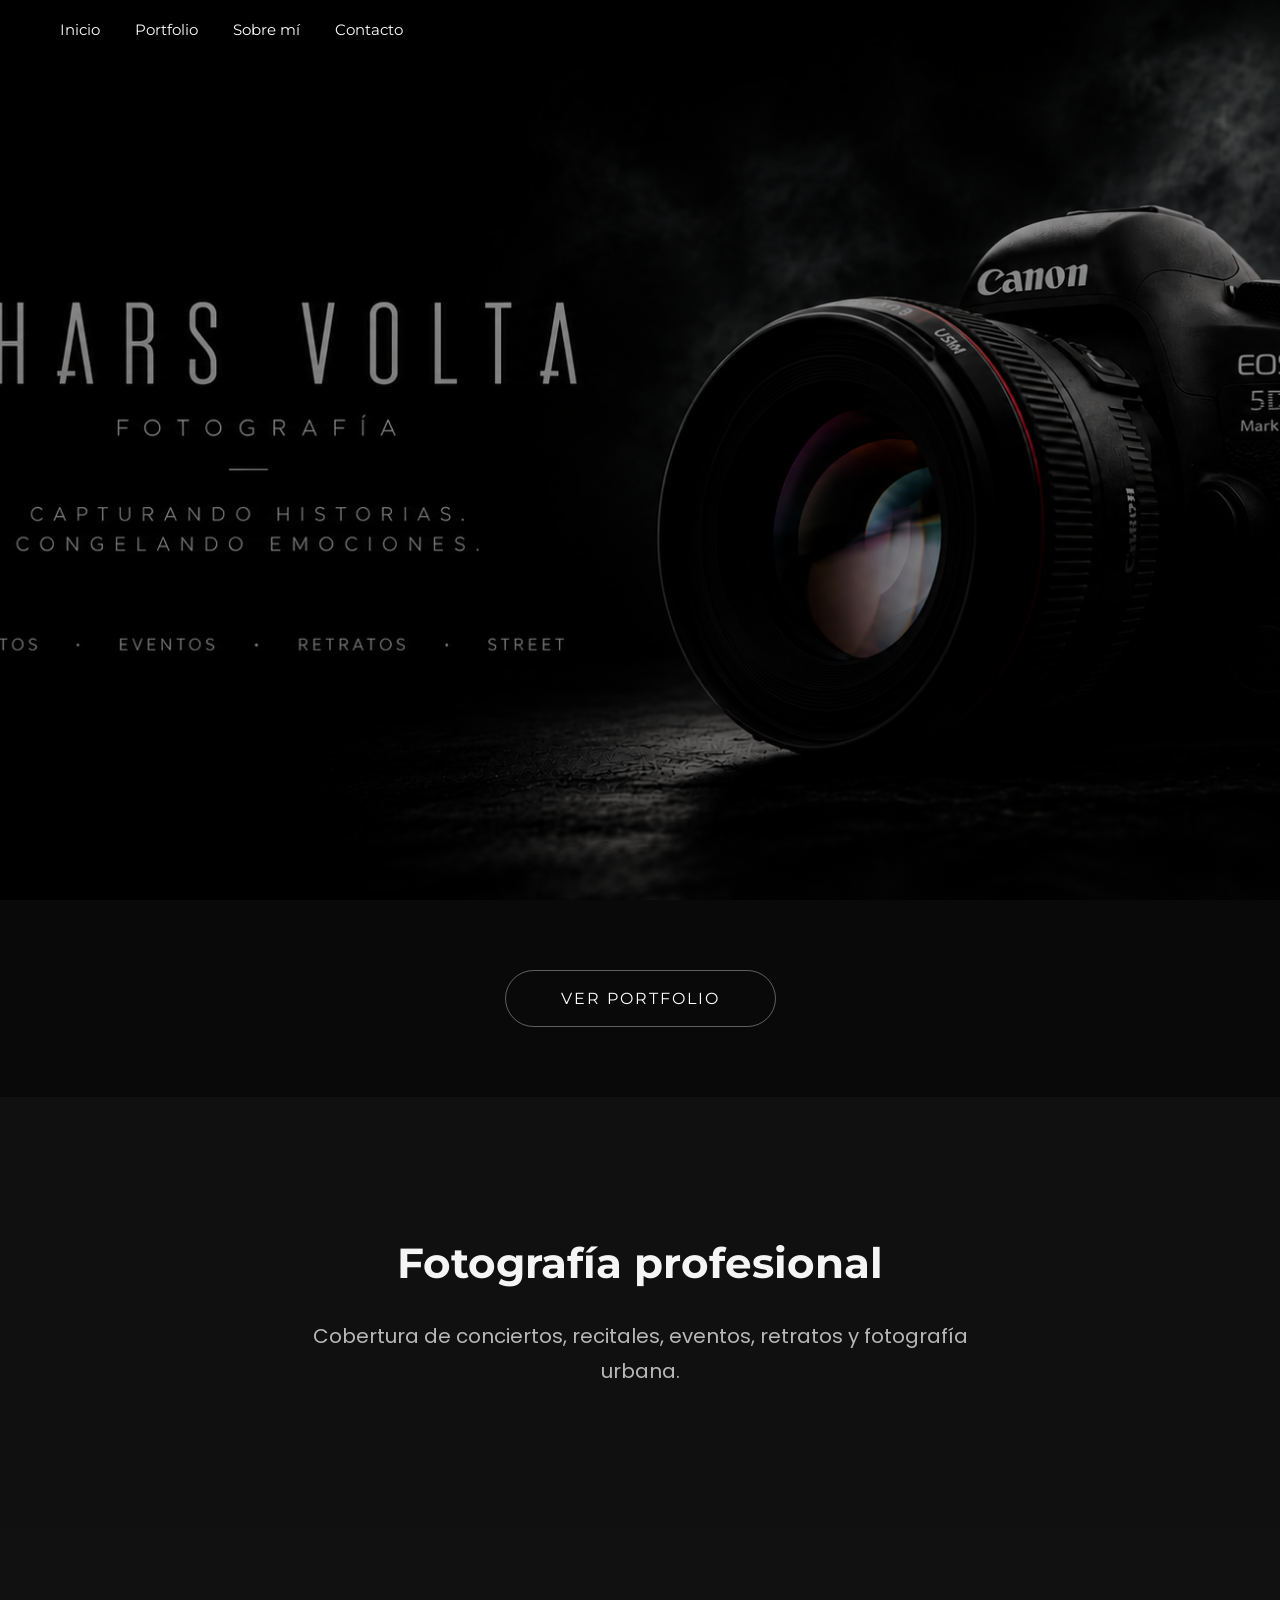
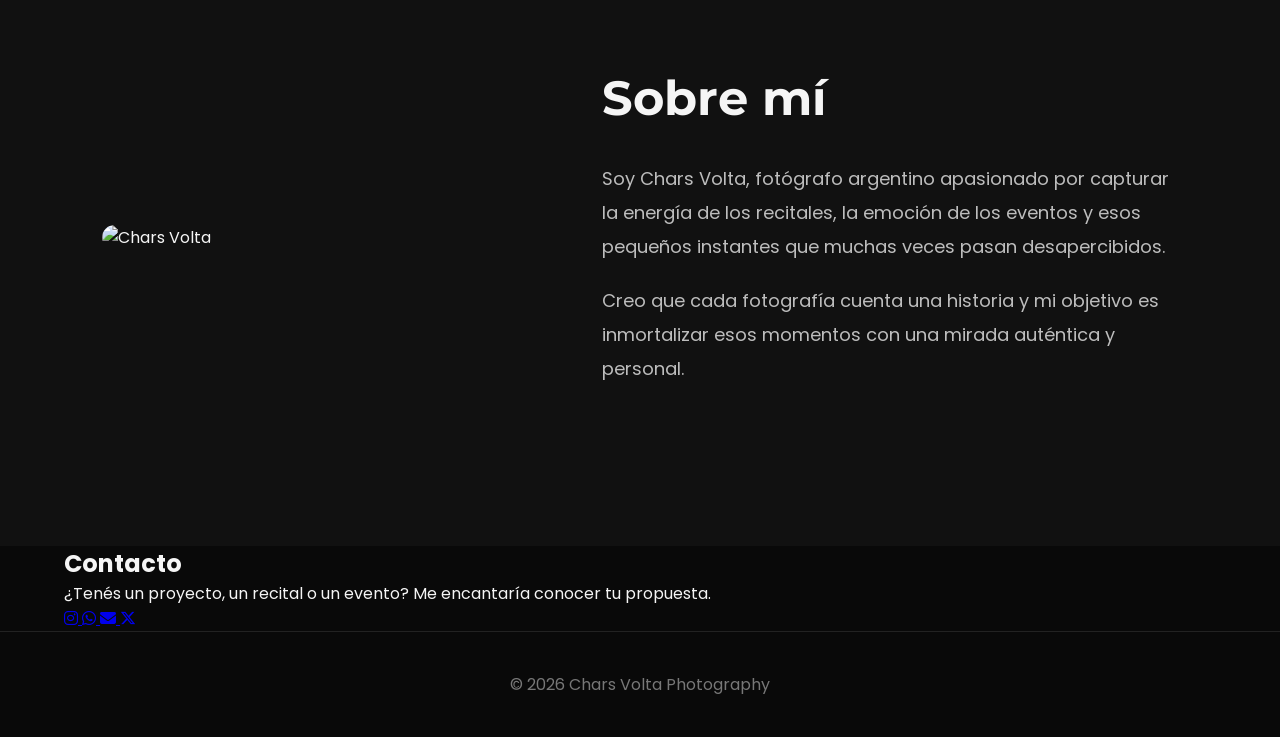
==== index.html @ de55bb03 "vsdvc" ====
<!DOCTYPE html>
<html lang="es">
<head>
    <meta charset="UTF-8">
    <meta name="viewport" content="width=device-width, initial-scale=1.0">

    <title>Chars Volta | Fotografía</title>

    <link rel="icon" type="image/png" href="imagenes/logo2.png">

    <link rel="stylesheet" href="css/style.css">
    <link rel="stylesheet" href="css/responsive.css">
    
    <link rel="preconnect" href="https://fonts.googleapis.com">
    <link rel="preconnect" href="https://fonts.gstatic.com" crossorigin>
    <link rel="stylesheet" href="https://cdnjs.cloudflare.com/ajax/libs/font-awesome/6.7.2/css/all.min.css">
    
    <link href="https://fonts.googleapis.com/css2?family=Montserrat:wght@300;500;700&family=Poppins:wght@300;400;500&display=swap" rel="stylesheet">
</head>

<body>
<header>
    <!--
    <div class="logo">
        <img src="imagenes/logo.png" alt="Chars Volta">
    </div>
    -->

    <nav>
    <a href="#">Inicio</a>
    <a href="portfolio.html">Portfolio</a>
    <a href="#sobre-mi">Sobre mí</a>
    <a href="#contacto">Contacto</a>
    </nav>

</header>

<section class="hero">
    <div class="overlay"></div>
    <div class="hero-content">
    </div>
</section>

<section class="hero-action">
    <a href="portfolio.html" class="btn">
        Ver Portfolio
    </a>
</section>

<section class="intro">
    <div class="container">
        <h2>Fotografía profesional</h2>
        <p>
            Cobertura de conciertos, recitales, eventos, retratos y fotografía urbana.
        </p>
    </div>
</section>

<section id="sobre-mi" class="about">
    <div class="about-container">
        <div class="about-photo">
            <img src="imagenes/sobre-mi.jpg" alt="Chars Volta">
        </div>
        <div class="about-info">
            <h2>Sobre mí</h2>
            <p>
                Soy Chars Volta, fotógrafo argentino apasionado por capturar la energía de los recitales, la emoción de los eventos y esos pequeños instantes que muchas veces pasan desapercibidos.
            </p>
            <p>
                Creo que cada fotografía cuenta una historia y mi objetivo es inmortalizar esos momentos con una mirada auténtica y personal.
            </p>
        </div>
    </div>
</section>

    <!--
<section class="gear">
<h2>Mi Equipo</h2>
<div class="gear-grid">
<div>
<h3>Cámara</h3>
<p>Canon EOS Rebel T7i</p>
</div>
<div>
<h3>Lentes</h3>
<p>18-55 STM</p>
<p>70-300 IS</p>
</div>
<div>
<h3>Software</h3>
<p>Adobe Lightroom</p>
<p>Adobe Photoshop</p>
</div>
</div>
</section>
    -->

<section id="contacto" class="contacto">
    <div class="container">
        <h2>Contacto</h2>
        <p>
            ¿Tenés un proyecto, un recital o un evento?
            Me encantaría conocer tu propuesta.
        </p>
        <div class="social-links">
            <a href="https://instagram.com/charsvolta"
               target="_blank"
               aria-label="Instagram">
                <i class="fab fa-instagram"></i>
            </a>

            <a href="https://wa.me/54911XXXXXXXX"
               target="_blank"
               aria-label="WhatsApp">
                <i class="fab fa-whatsapp"></i>
            </a>

            <a href="mailto:contacto@charsvolta.com"
               aria-label="Correo">
                <i class="fa-solid fa-envelope"></i>
            </a>

            <a href="https://x.com/TUUSUARIO"
               target="_blank"
               aria-label="X">
                <i class="fa-brands fa-x-twitter"></i>
            </a>
        </div>
    </div>
</section>

<footer>
    <p>
        © 2026 Chars Volta Photography
    </p>
</footer>

<script src="js/main.js"></script>

</body>
</html>
---- css/style.css ----
*{
margin:0;
padding:0;
box-sizing:border-box;
}

:root{
--bg:#090909;
--bg2:#121212;

--text:#f5f5f5;
--gray:#9a9a9a;

--border:#232323;

--transition:.35s;

--max:1300px;
}

html{
scroll-behavior:smooth;
}

body{
background:var(--bg);
font-family:Poppins,sans-serif;
color:var(--text);
}

.container{
width:90%;
max-width:var(--max);
margin:auto;
}

header{
position:fixed;
top:0;
left:0;
width:100%;
display:flex;
justify-content:space-between;
align-items:center;
padding:20px 60px;
z-index:1000;
transition:.4s;
margin-top: 0px;
}

header.scrolled{
background:rgba(0,0,0,.85);
backdrop-filter:blur(12px);
}

.logo img{
height:55px;
}

nav{
display:flex;
gap:35px;
}

nav a{
color:white;
text-decoration:none;
font-size:15px;
transition:.3s;
font-family:Montserrat;
}

nav a:hover{
opacity:.6;
}

.hero{
    position: relative;
    width: 100%;
    height: 100vh;
    background-image: url("../imagenes/hero.png");
    background-size: cover;
    background-position: center center;
    background-repeat: no-repeat;
    display:flex;
    justify-content:center;
    align-items:center;
    overflow:hidden;
}

.overlay{
    position:absolute;
    inset:0;
    background:linear-gradient(
        rgba(0,0,0,.35),
        rgba(0,0,0,.55)
    );
}

.hero-content{
    position:relative;
    z-index:2;
    text-align:center;
    animation:fade 1.3s;
}

.hero-logo{
width:100%;
margin-bottom:30px;
}

.hero h1{
font-family:Montserrat;
font-size:65px;
letter-spacing:8px;
}

.hero h2{
margin-top:10px;
font-weight:300;
font-size:28px;
color:#bbb;
}

.hero p{
margin-top:35px;
line-height:35px;
font-size:20px;
color:#cfcfcf;
}

.scroll-indicator{
display:inline-flex;
justify-content:center;
align-items:center;
margin-top:70px;
text-decoration:none;
}

.scroll-indicator span{
width:22px;
height:22px;
border-bottom:2px solid white;
border-right:2px solid white;
transform:rotate(45deg);
animation:arrow 1.8s infinite;
display:block;
}

.btn{
    display:inline-flex;
    justify-content:center;
    align-items:center;
    padding:18px 55px;
    color:white;
    text-decoration:none;
    border:1px solid rgba(255,255,255,.35);
    border-radius:50px;
    font-family:Montserrat;
    letter-spacing:2px;
    text-transform:uppercase;
    transition:.35s;
    background:transparent;
}

.btn:hover{
background:white;
color:black;
}

.hero-action{
    display:flex;
    justify-content:center;
    align-items:center;
    background:#090909;
    padding:70px 0;
}

.intro{
padding:140px 0;
text-align:center;
background:#101010;
}

.intro h2{
font-size:42px;
font-family:Montserrat;
margin-bottom:30px;
}

.intro p{
color:#b8b8b8;
font-size:20px;
max-width:700px;
margin:auto;
line-height:35px;
}

footer{
padding:40px;
text-align:center;
border-top:1px solid #222;
color:#777;
}

/*
@keyframes arrow{
0%{
opacity:0;
transform:translateY(0) rotate(45deg);
}
50%{
opacity:1;
}
100%{
opacity:0;
transform:translateY(18px) rotate(45deg);
}
*/

@keyframes fade{

from{
opacity:0;
transform:translateY(50px);
}

to{
opacity:1;
transform:none;
}

}





/*--------------------------*/
/* PAGE TITLE */
/*--------------------------*/

.page-title{
padding-top:170px;
padding-bottom:80px;
text-align:center;
}

.page-title h1{
font-size:55px;
font-family:Montserrat;
letter-spacing:4px;
margin-bottom:20px;
}

.page-title p{
color:#999;
font-size:20px;
}


/*--------------------------*/
/* GRID */
/*--------------------------*/

.portfolio{
width:92%;
max-width:1500px;
margin:auto;
padding-bottom:120px;
}

#portfolio-grid{
display:grid;
grid-template-columns:repeat(auto-fit,minmax(360px,1fr));
gap:35px;
}

.evento{
text-decoration:none;
color:white;
background:#111;
border-radius:16px;
overflow:hidden;
transition:.4s;
border:1px solid #1d1d1d;
}

.evento:hover{
transform:translateY(-8px);
}

.imagen{
overflow:hidden;
height:300px;
}

.imagen img{
width:100%;
height:100%;
object-fit:cover;
transition:.6s;
}

.evento:hover img{
transform:scale(1.08);
}

.info{
padding:28px;
}

.info h2{
font-family:Montserrat;
margin-bottom:15px;
font-size:28px;
}

.info p{
color:#b5b5b5;
margin-bottom:8px;
}

.info span{
display:inline-block;
margin-top:20px;
font-size:14px;
letter-spacing:2px;
color:white;
border:1px solid #444;
padding:8px 18px;
border-radius:50px;
}


#heroEvento{
height:100vh;
display:flex;
align-items:center;
justify-content:center;
background-size:cover;
background-position:center;
text-align:center;
}

.heroEventoContenido h1{
font-size:70px;
font-family:Montserrat;
letter-spacing:6px;
}

.heroEventoContenido p{
margin-top:15px;
font-size:22px;
color:#d0d0d0;
}

.galeria{
width:95%;
max-width:1700px;
margin:100px auto;
}

#contenedorFotos{
columns:4 300px;
column-gap:18px;
}

.foto{
margin-bottom:18px;
break-inside:avoid;
overflow:hidden;
border-radius:12px;
}

.foto img{
width:100%;
display:block;
transition:.45s;
cursor:pointer;
}

.foto img:hover{
transform:scale(1.03);
}

.about{
padding:140px 8%;
background:#111;
}

.about-container{
display:grid;
grid-template-columns:420px 1fr;
gap:80px;
align-items:center;
max-width:1400px;
margin:auto;
}

.about-photo img{
width:100%;
border-radius:18px;
}

.about-info h2{
font-size:48px;
font-family:Montserrat;
margin-bottom:35px;
}

.about-info p{
font-size:18px;
line-height:34px;
color:#bdbdbd;
margin-bottom:20px;
}
---- css/responsive.css ----
@media(max-width:900px){

header{
padding:20px;
flex-direction:column;
gap:20px;
}

.hero{
    background-image:url("../imagenes/hero2.png");
    background-position:center top;
}

.hero h1{
    font-size:42px;
}

.hero h2{
    font-size:20px;
}

.hero p{
    font-size:16px;
    line-height:30px;
    padding:0 25px;
}

.hero-logo{
width:100%;
}


nav{
gap:18px;
flex-wrap:wrap;
justify-content:center;
}

.intro{
padding:90px 20px;
}

.intro h2{
font-size:30px;
}

.intro p{
font-size:17px;
}

}
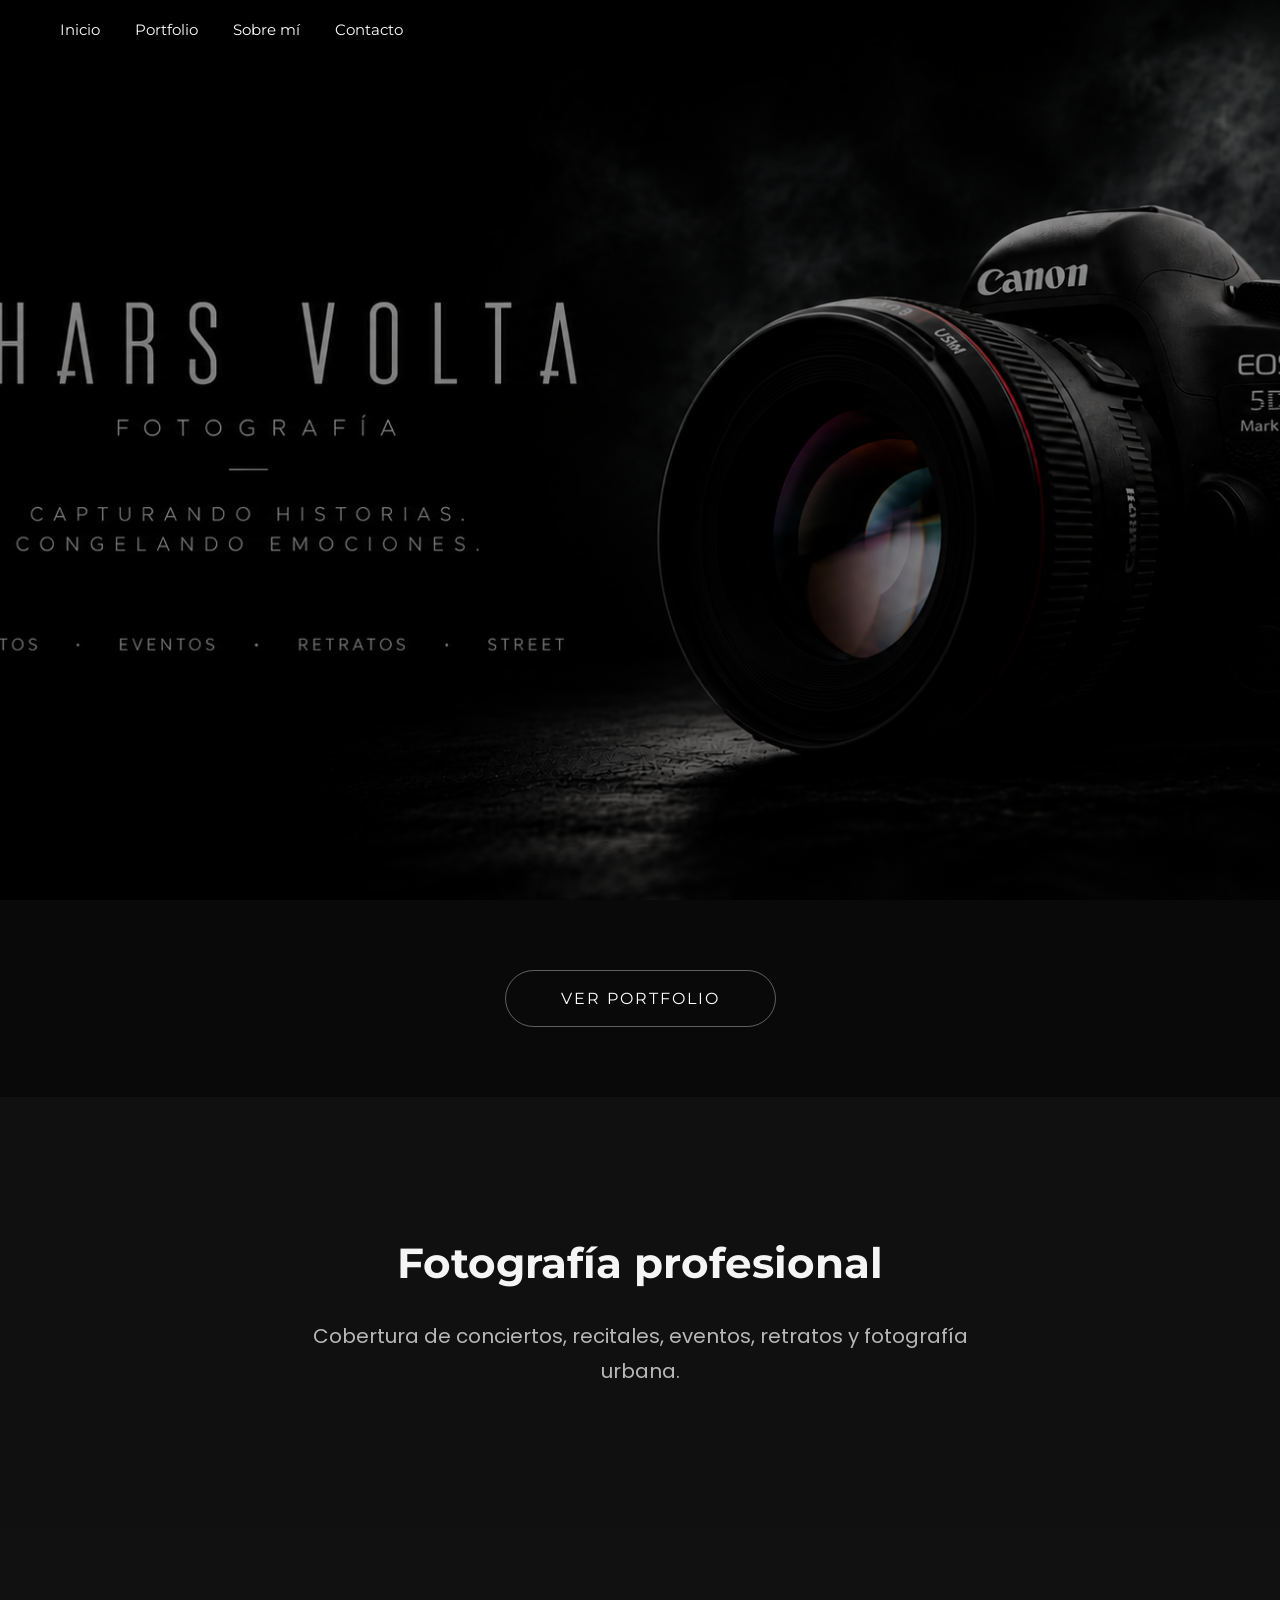
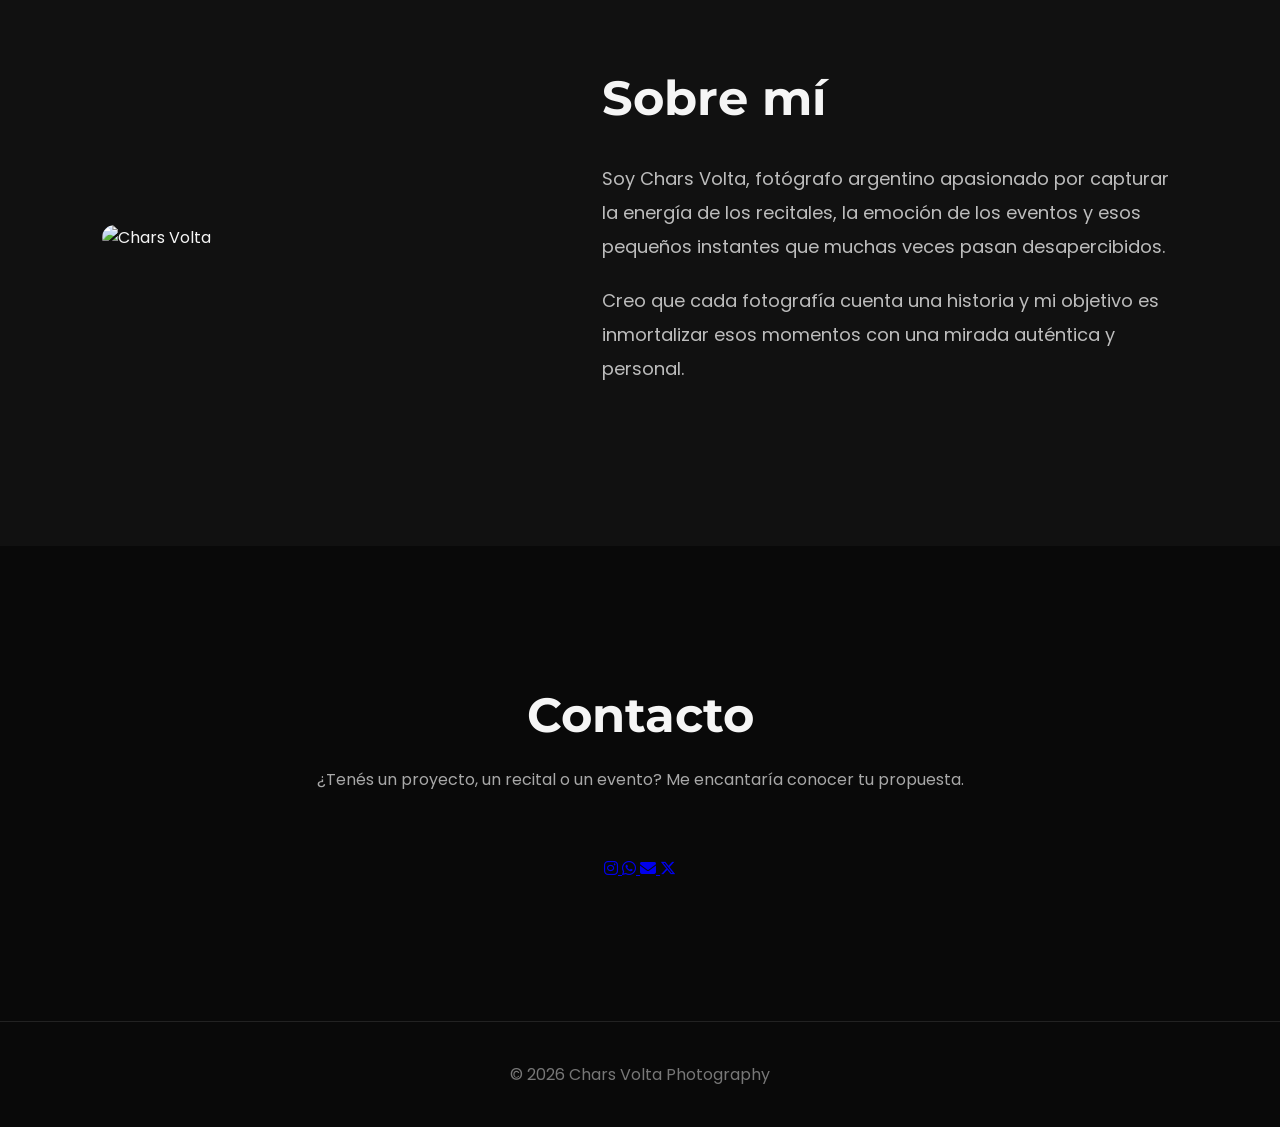
==== commit def3151b: "fwrf" ====
--- a/index.html
+++ b/index.html
@@ -109,7 +109,7 @@
                 <i class="fab fa-instagram"></i>
             </a>
 
-            <a href="https://wa.me/54911XXXXXXXX"
+            <a href="https://wa.link/qn1es6"
                target="_blank"
                aria-label="WhatsApp">
                 <i class="fab fa-whatsapp"></i>
--- a/css/style.css
+++ b/css/style.css
@@ -414,4 +414,36 @@
 line-height:34px;
 color:#bdbdbd;
 margin-bottom:20px;
+}
+
+.contacto{
+
+    padding:140px 20px;
+
+    text-align:center;
+
+    background:#090909;
+
+}
+
+.contacto h2{
+
+    font-size:48px;
+
+    font-family:Montserrat;
+
+    margin-bottom:20px;
+
+}
+
+.contacto p{
+
+    color:#a8a8a8;
+
+    max-width:650px;
+
+    margin:0 auto 60px;
+
+    line-height:32px;
+
 }
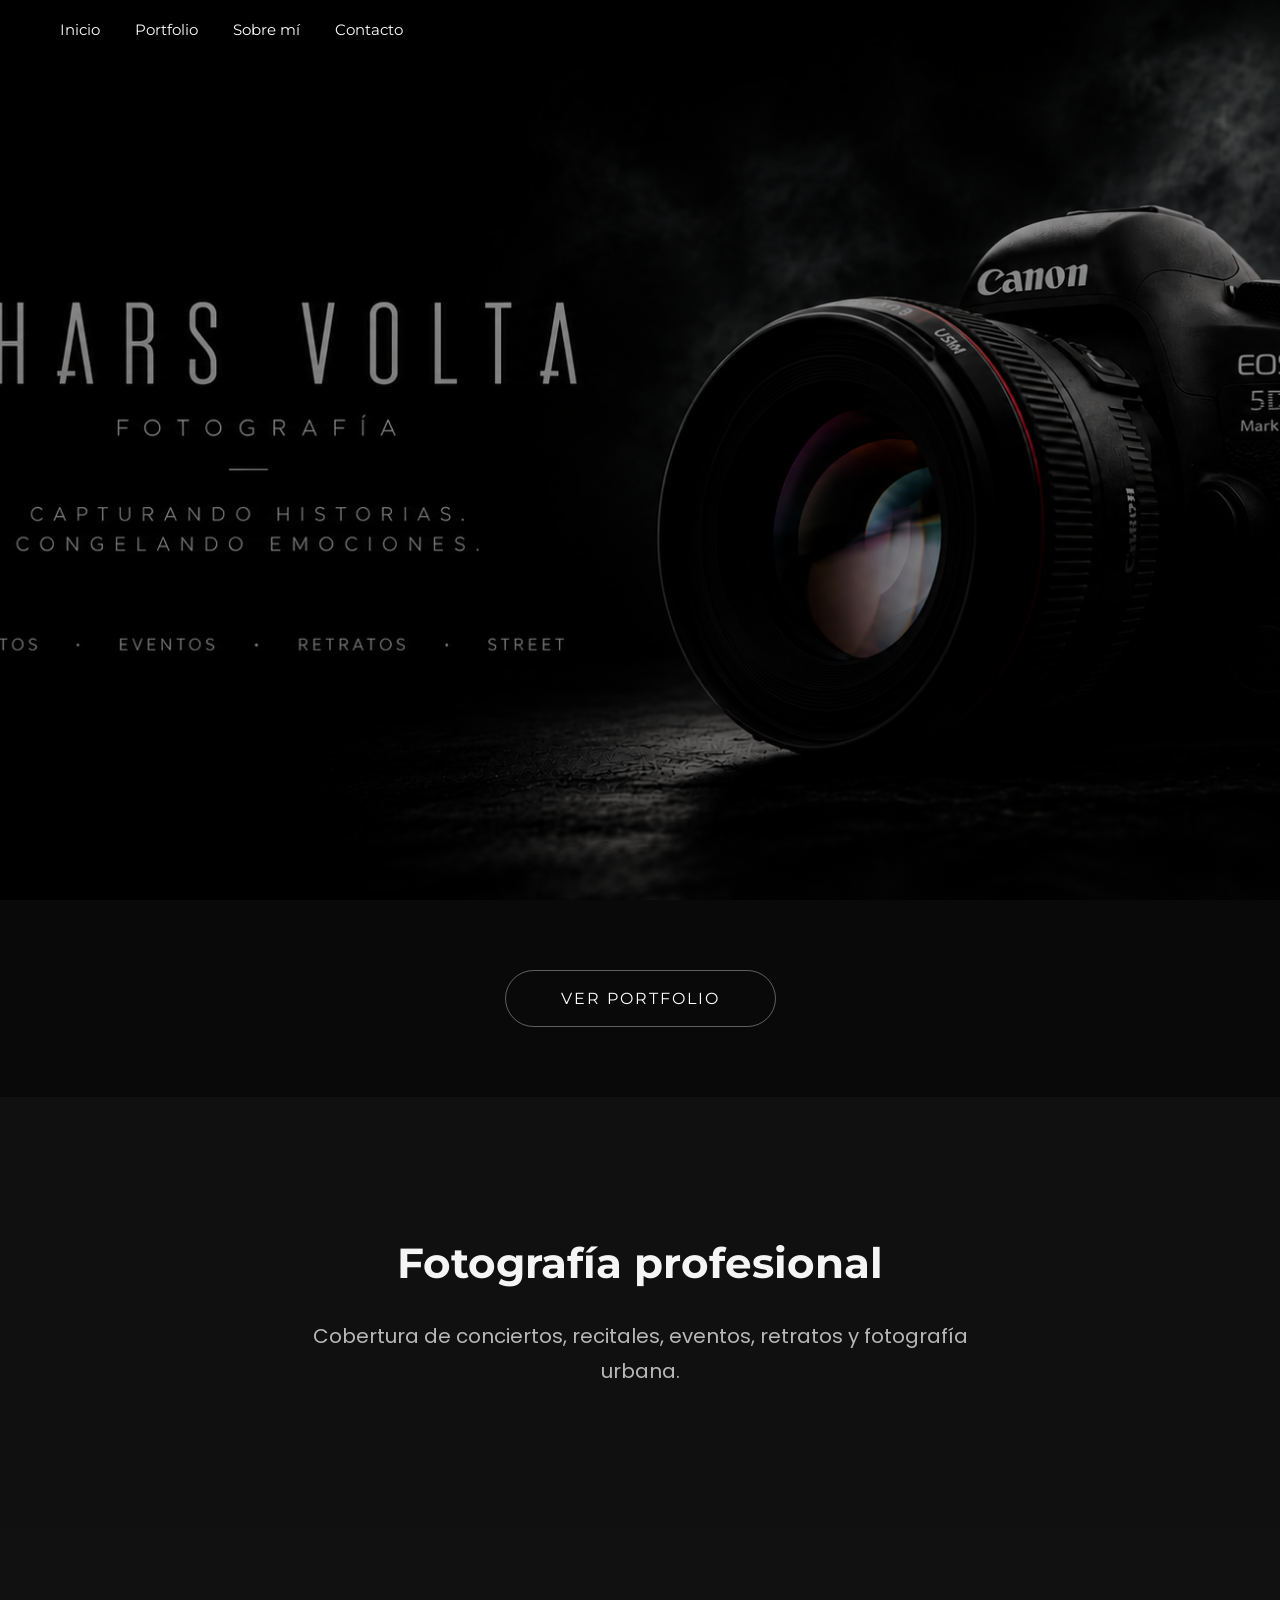
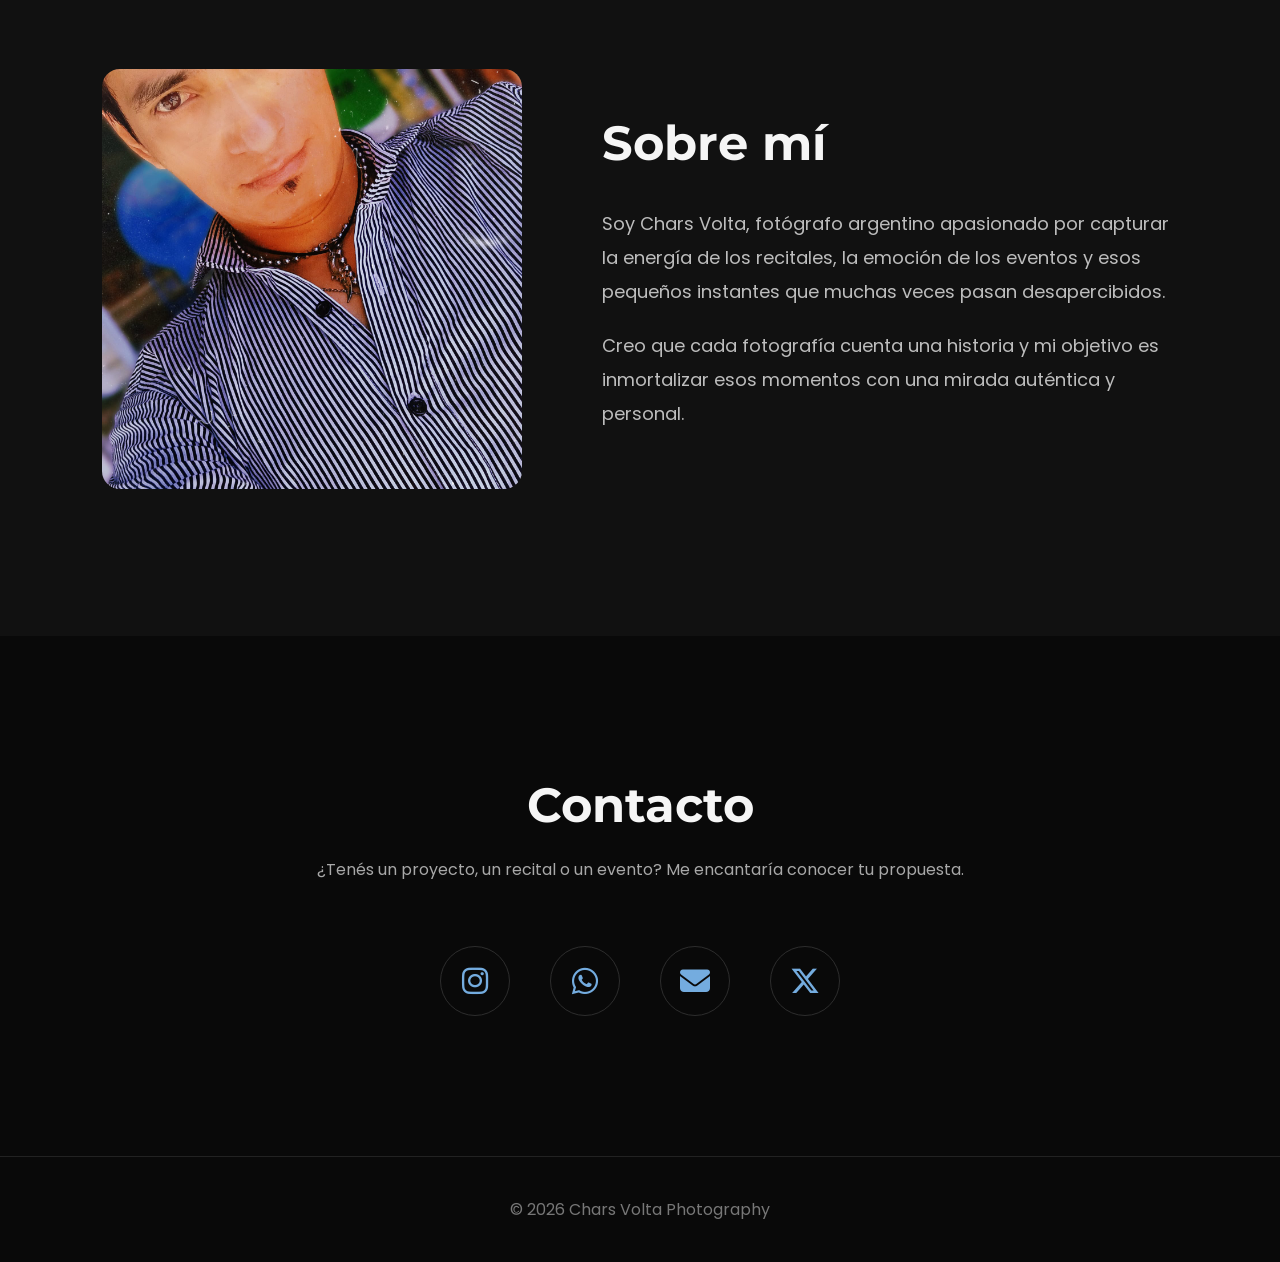
==== commit 3a31c889: "dfse" ====
--- a/index.html
+++ b/index.html
@@ -59,7 +59,7 @@
 <section id="sobre-mi" class="about">
     <div class="about-container">
         <div class="about-photo">
-            <img src="imagenes/sobre-mi.jpg" alt="Chars Volta">
+            <img src="imagenes/foto de perfil.jpeg" alt="Chars Volta">
         </div>
         <div class="about-info">
             <h2>Sobre mí</h2>
--- a/css/style.css
+++ b/css/style.css
@@ -417,33 +417,48 @@
 }
 
 .contacto{
-
     padding:140px 20px;
-
     text-align:center;
-
     background:#090909;
-
 }
 
 .contacto h2{
-
     font-size:48px;
-
     font-family:Montserrat;
-
     margin-bottom:20px;
-
 }
 
 .contacto p{
-
     color:#a8a8a8;
-
     max-width:650px;
-
     margin:0 auto 60px;
-
     line-height:32px;
-
-}+}
+
+.social-links{
+    display:flex;
+    justify-content:center;
+    align-items:center;
+    gap:40px;
+}
+
+.social-links a{
+    width:70px;
+    height:70px;
+    border-radius:50%;
+    border:1px solid #2d2d2d;
+    display:flex;
+    justify-content:center;
+    align-items:center;
+    text-decoration:none;
+    color:#74ACDF;
+    font-size:30px;
+    transition:.35s;
+}
+
+.social-links a:hover{
+    transform:translateY(-8px);
+    border-color:white;
+    box-shadow:0 0 30px rgba(255,255,255,.12);
+     color:white;
+}
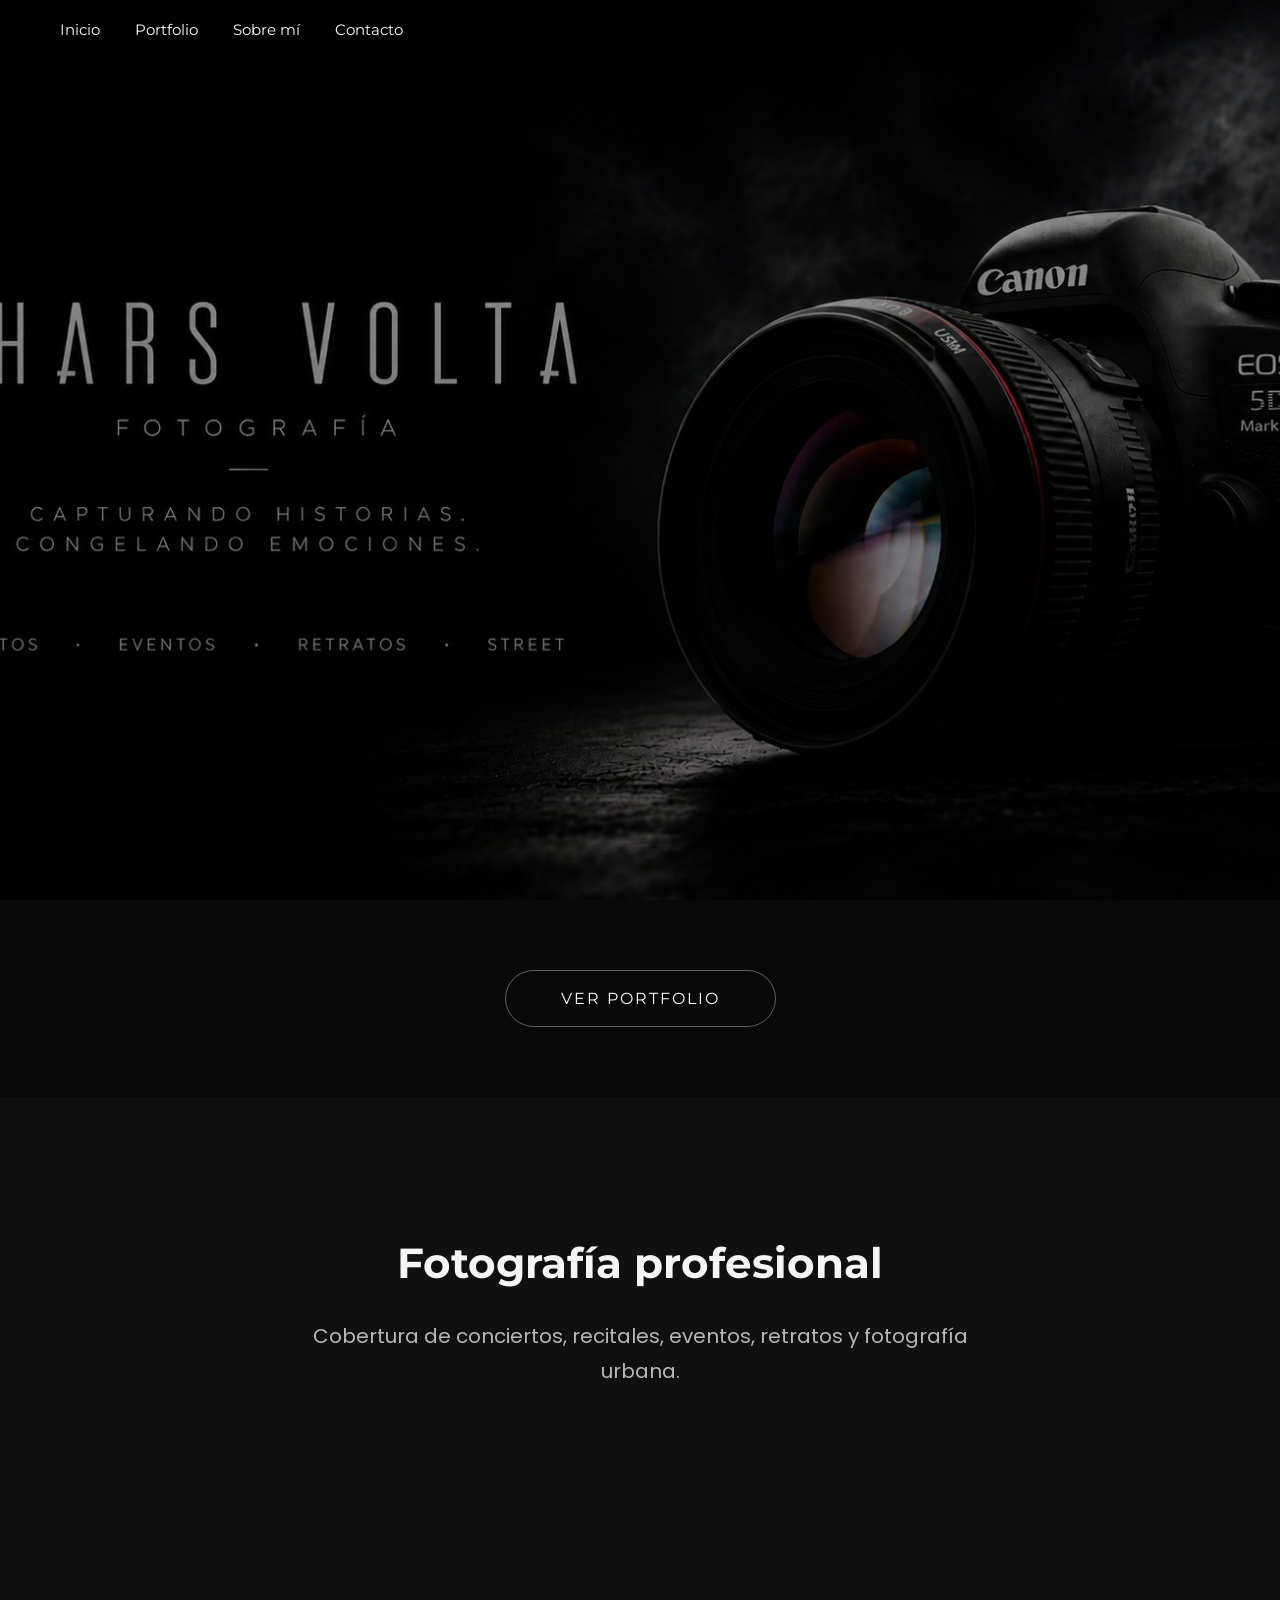
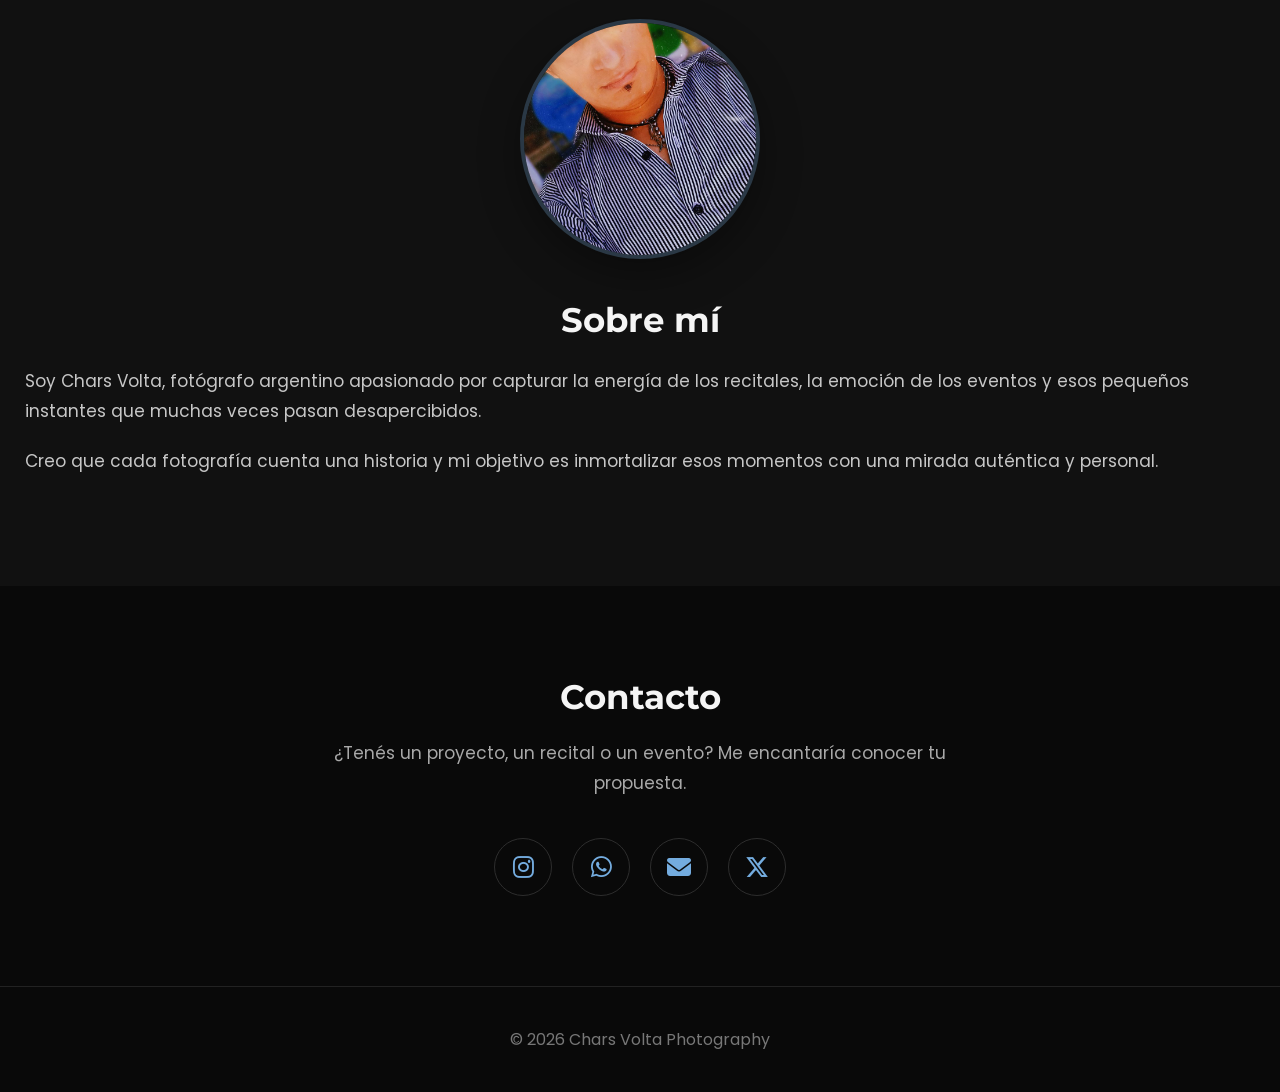
==== commit eeaa83b3: "Fix image source filename in index.html" ====
--- a/index.html
+++ b/index.html
@@ -59,7 +59,7 @@
 <section id="sobre-mi" class="about">
     <div class="about-container">
         <div class="about-photo">
-            <img src="imagenes/foto de perfil.jpeg" alt="Chars Volta">
+            <img src="imagenes/foto-perfil.jpg" alt="Chars Volta">
         </div>
         <div class="about-info">
             <h2>Sobre mí</h2>
@@ -115,12 +115,12 @@
                 <i class="fab fa-whatsapp"></i>
             </a>
 
-            <a href="mailto:contacto@charsvolta.com"
+            <a href="mailto:charsvolta@gmail.com"
                aria-label="Correo">
                 <i class="fa-solid fa-envelope"></i>
             </a>
 
-            <a href="https://x.com/TUUSUARIO"
+            <a href="https://x.com/charsvolta"
                target="_blank"
                aria-label="X">
                 <i class="fa-brands fa-x-twitter"></i>
@@ -138,4 +138,4 @@
 <script src="js/main.js"></script>
 
 </body>
-</html>+</html>
--- a/css/style.css
+++ b/css/style.css
@@ -78,7 +78,7 @@
     position: relative;
     width: 100%;
     height: 100vh;
-    background-image: url("../imagenes/hero.png");
+    background-image: url("../imagenes/hero.jpg");
     background-size: cover;
     background-position: center center;
     background-repeat: no-repeat;
--- a/css/responsive.css
+++ b/css/responsive.css
@@ -7,7 +7,7 @@
 }
 
 .hero{
-    background-image:url("../imagenes/hero2.png");
+    background-image:url("../imagenes/hero2.jpg");
     background-position:center top;
 }
 
@@ -49,3 +49,72 @@
 }
 
 }
+
+/*=========================
+  SOBRE MI
+=========================*/
+
+.about{
+    padding:90px 25px;
+}
+
+.about-container{
+    grid-template-columns:1fr;
+    gap:40px;
+    text-align:center;
+}
+
+.about-photo{
+    display:flex;
+    justify-content:center;
+}
+
+.about-photo img{
+    width:240px;
+    height:240px;
+    object-fit:cover;
+    border-radius:50%;
+    border:4px solid rgba(116,172,223,.25);
+    box-shadow:0 15px 40px rgba(0,0,0,.35);
+}
+
+.about-info h2{
+    font-size:34px;
+    margin-bottom:25px;
+}
+
+.about-info p{
+    font-size:17px;
+    line-height:30px;
+    color:#c7c7c7;
+    text-align:left;
+}
+
+/*=========================
+  CONTACTO
+=========================*/
+
+.contacto{
+    padding:90px 25px;
+}
+
+.contacto h2{
+    font-size:34px;
+}
+
+.contacto p{
+    font-size:17px;
+    line-height:30px;
+    margin-bottom:40px;
+}
+
+.social-links{
+    gap:20px;
+    flex-wrap:wrap;
+}
+
+.social-links a{
+    width:58px;
+    height:58px;
+    font-size:24px;
+}
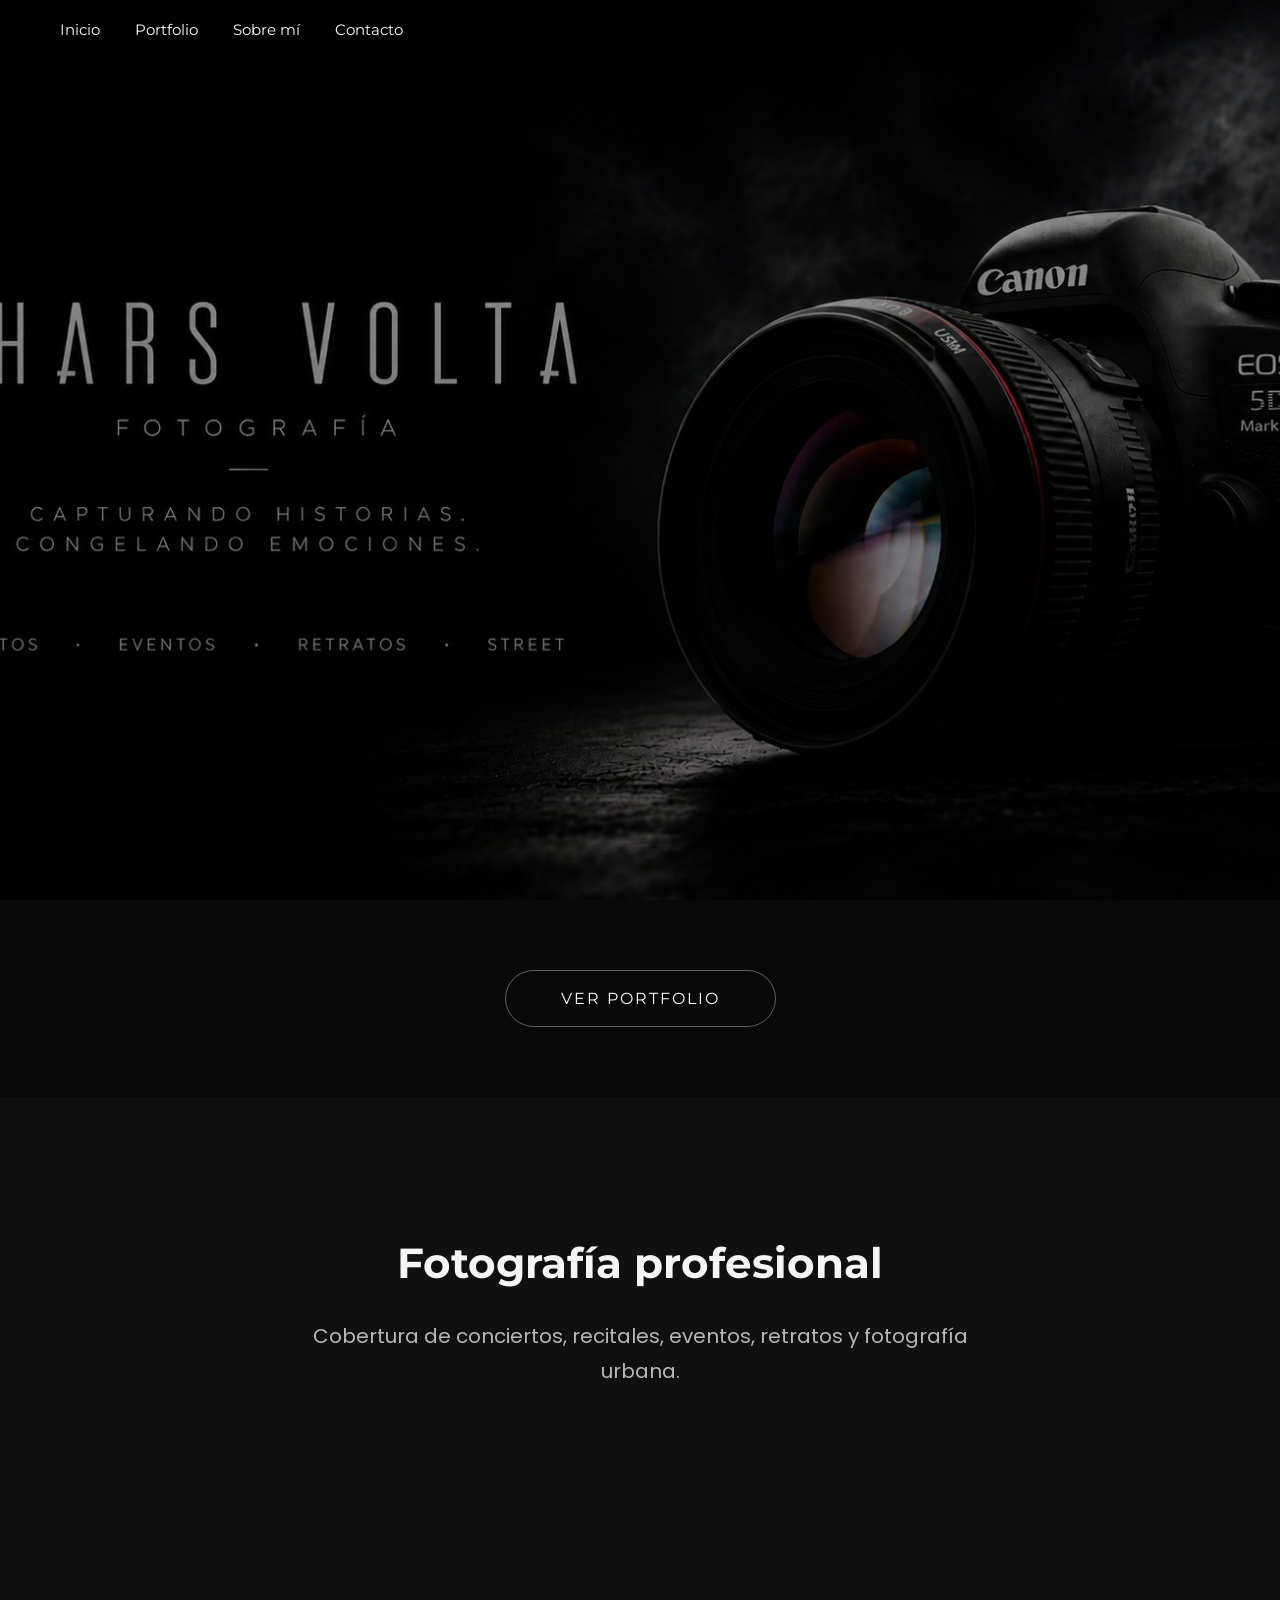
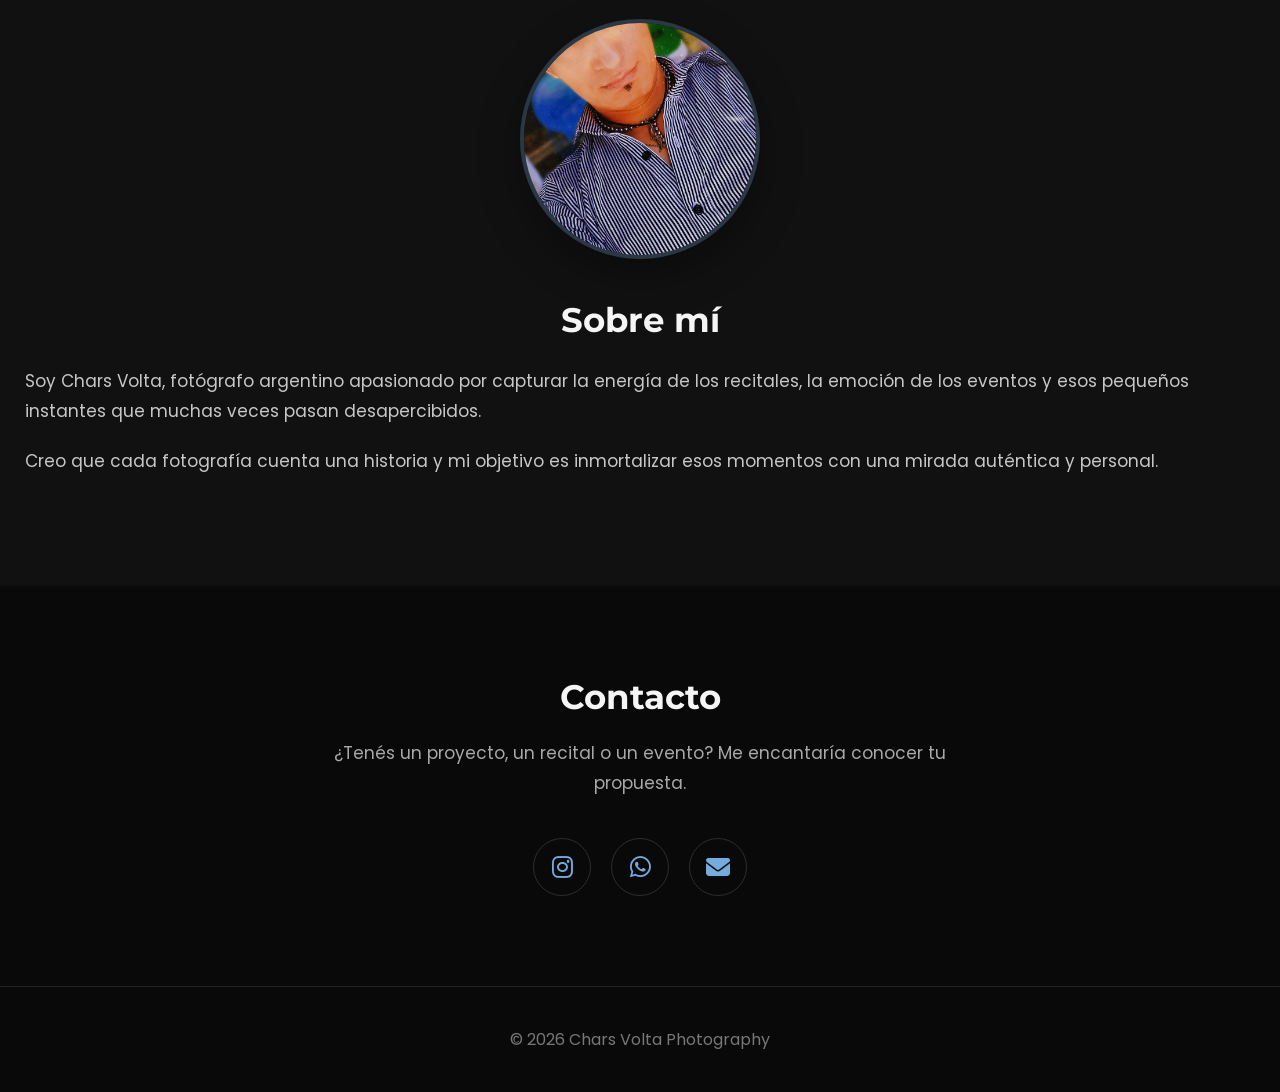
==== commit aab225c8: "Comment out X social media link in index.html Comment out the link to the X social media platform." ====
--- a/index.html
+++ b/index.html
@@ -5,6 +5,22 @@
     <meta name="viewport" content="width=device-width, initial-scale=1.0">
 
     <title>Chars Volta | Fotografía</title>
+    <meta name="description" content="Chars Volta - Fotógrafo argentino especializado en cobertura de conciertos, recitales, eventos, retratos y fotografía urbana.">
+    <link rel="canonical" href="https://charsvolta87.github.io/charsvolta/index.html">
+
+    <!-- Open Graph -->
+    <meta property="og:type" content="website">
+    <meta property="og:title" content="Chars Volta | Fotografía">
+    <meta property="og:description" content="Fotógrafo argentino especializado en cobertura de conciertos, recitales, eventos, retratos y fotografía urbana.">
+    <meta property="og:image" content="https://charsvolta87.github.io/charsvolta/imagenes/hero.jpg">
+    <meta property="og:url" content="https://charsvolta87.github.io/charsvolta/index.html">
+    <meta property="og:locale" content="es_AR">
+
+    <!-- Twitter Card -->
+    <meta name="twitter:card" content="summary_large_image">
+    <meta name="twitter:title" content="Chars Volta | Fotografía">
+    <meta name="twitter:description" content="Fotógrafo argentino especializado en cobertura de conciertos, recitales, eventos, retratos y fotografía urbana.">
+    <meta name="twitter:image" content="https://charsvolta87.github.io/charsvolta/imagenes/hero.jpg">
 
     <link rel="icon" type="image/png" href="imagenes/logo2.png">
 
@@ -119,12 +135,15 @@
                aria-label="Correo">
                 <i class="fa-solid fa-envelope"></i>
             </a>
-
+            
+            <!--
             <a href="https://x.com/charsvolta"
                target="_blank"
                aria-label="X">
                 <i class="fa-brands fa-x-twitter"></i>
             </a>
+            -->
+            
         </div>
     </div>
 </section>
--- a/css/responsive.css
+++ b/css/responsive.css
@@ -48,8 +48,13 @@
 font-size:17px;
 }
 
+.lb-btn{
+    color:#c7c7c700
+
 }
 
+
+}
 /*=========================
   SOBRE MI
 =========================*/
@@ -117,4 +122,4 @@
     width:58px;
     height:58px;
     font-size:24px;
-}
+}
